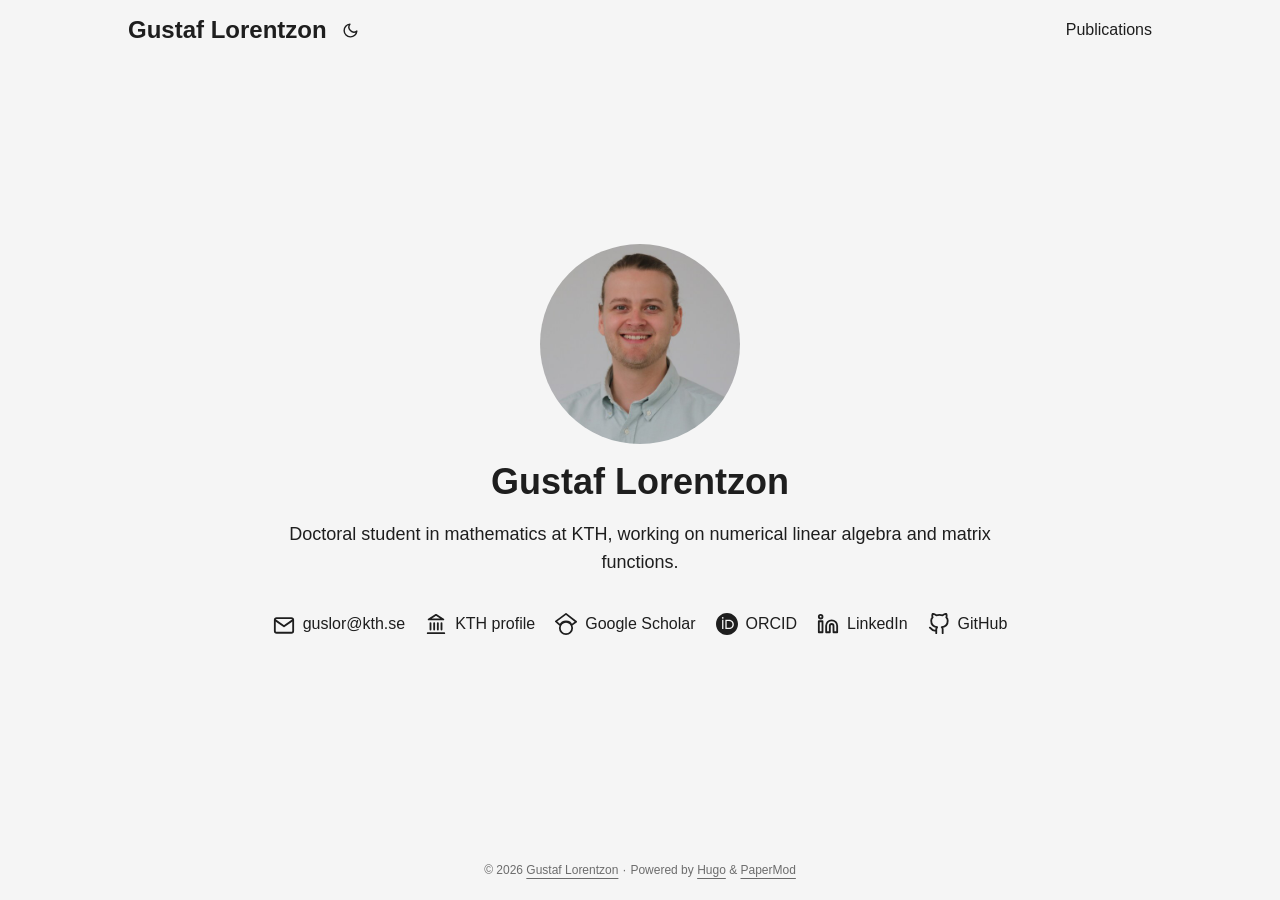
==== index.html @ c1970cb2 "Publish site" ====
<!doctype html><html lang=en dir=auto data-theme=auto><head><meta name=generator content="Hugo 0.166.0"><meta charset=utf-8><meta http-equiv=X-UA-Compatible content="IE=edge"><meta name=viewport content="width=device-width,initial-scale=1,shrink-to-fit=no"><meta name=robots content="index, follow"><title>Gustaf Lorentzon</title><meta name=description content="Doctoral student in mathematics at KTH. Numerical linear algebra and matrix functions."><meta name=author content="Gustaf Lorentzon"><link rel=canonical href=https://gustaflorentzon.github.io/><link crossorigin=anonymous href=/assets/css/stylesheet.482d0a614729d3d4b3bf9a93ec86d5b2efad1c3fe921335ef7e0fa93b4e0d0ed.css integrity="sha256-SC0KYUcp09Szv5qT7IbVsu+tHD/pITNe9+D6k7Tg0O0=" rel="preload stylesheet" as=style><link rel=icon href=https://gustaflorentzon.github.io/favicon.ico><link rel=icon type=image/png sizes=16x16 href=https://gustaflorentzon.github.io/favicon-16x16.png><link rel=icon type=image/png sizes=32x32 href=https://gustaflorentzon.github.io/favicon-32x32.png><link rel=apple-touch-icon href=https://gustaflorentzon.github.io/apple-touch-icon.png><link rel=mask-icon href=https://gustaflorentzon.github.io/safari-pinned-tab.svg><meta name=theme-color content="#2e2e33"><meta name=msapplication-TileColor content="#2e2e33"><link rel=alternate hreflang=en href=https://gustaflorentzon.github.io/><noscript><style>#theme-toggle,.top-link{display:none}</style><style>@media(prefers-color-scheme:dark){:root{--theme:rgb(29, 30, 32);--entry:rgb(46, 46, 51);--primary:rgb(218, 218, 219);--secondary:rgb(155, 156, 157);--tertiary:rgb(65, 66, 68);--content:rgb(196, 196, 197);--code-block-bg:rgb(46, 46, 51);--code-bg:rgb(55, 56, 62);--border:rgb(51, 51, 51);color-scheme:dark}.list{background:var(--theme)}.toc{background:var(--entry)}}</style></noscript><script>localStorage.getItem("pref-theme")==="dark"?document.querySelector("html").dataset.theme="dark":localStorage.getItem("pref-theme")==="light"?document.querySelector("html").dataset.theme="light":window.matchMedia("(prefers-color-scheme: dark)").matches?document.querySelector("html").dataset.theme="dark":document.querySelector("html").dataset.theme="light"</script><meta property="og:url" content="https://gustaflorentzon.github.io/"><meta property="og:site_name" content="Gustaf Lorentzon"><meta property="og:title" content="Home"><meta property="og:description" content="I’m a doctoral student in mathematics at KTH, working on numerical linear algebra and matrix functions."><meta property="og:locale" content="en_GB"><meta property="og:type" content="website"><meta property="og:image" content="https://gustaflorentzon.github.io/images/profile.jpg"><meta name=twitter:card content="summary_large_image"><meta name=twitter:image content="https://gustaflorentzon.github.io/images/profile.jpg"><meta name=twitter:title content="Home"><meta name=twitter:description content="I’m a doctoral student in mathematics at KTH, working on numerical linear algebra and matrix functions."><script type=application/ld+json>{"@context":"https://schema.org","@type":"Organization","name":"Gustaf Lorentzon","url":"https://gustaflorentzon.github.io/","description":"Doctoral student in mathematics at KTH. Numerical linear algebra and matrix functions.","logo":"https://gustaflorentzon.github.io/favicon.ico","sameAs":["mailto:guslor@kth.se","https://www.kth.se/profile/guslor","https://scholar.google.com/citations?user=agv7dn8AAAAJ","https://orcid.org/0009-0004-8792-5758","https://www.linkedin.com/in/gustaf-lorentzon/","https://github.com/GustafLorentzon"]}</script></head><body class=list id=top><header class=header><nav class=header-nav><div class=logo><a href=https://gustaflorentzon.github.io/ accesskey=h title="Gustaf Lorentzon (Alt + H)">Gustaf Lorentzon</a><div class=logo-switches><button id=theme-toggle class=theme-toggle accesskey=t title="(Alt + T)" aria-label="Toggle theme">
<svg class="moon" width="17" height="17" viewBox="0 0 24 24" fill="none" stroke="currentColor" stroke-width="2" stroke-linecap="round" stroke-linejoin="round"><path d="M21 12.79A9 9 0 1111.21 3 7 7 0 0021 12.79z"/></svg>
<svg class="sun" width="17" height="17" viewBox="0 0 24 24" fill="none" stroke="currentColor" stroke-width="2" stroke-linecap="round" stroke-linejoin="round"><circle cx="12" cy="12" r="5"/><line x1="12" y1="1" x2="12" y2="3"/><line x1="12" y1="21" x2="12" y2="23"/><line x1="4.22" y1="4.22" x2="5.64" y2="5.64"/><line x1="18.36" y1="18.36" x2="19.78" y2="19.78"/><line x1="1" y1="12" x2="3" y2="12"/><line x1="21" y1="12" x2="23" y2="12"/><line x1="4.22" y1="19.78" x2="5.64" y2="18.36"/><line x1="18.36" y1="5.64" x2="19.78" y2="4.22"/></svg></button></div></div><ul id=menu class=menu><li><a href=https://gustaflorentzon.github.io/publications/ title=Publications><span>Publications</span></a></li></ul></nav></header><main class=main><div class=profile><div class=profile_inner><img draggable=false src=https://gustaflorentzon.github.io/images/profile.jpg alt="Photo of Gustaf Lorentzon" title="Photo of Gustaf Lorentzon" height=200 width=200><h1>Gustaf Lorentzon</h1><span>Doctoral student in mathematics at KTH, working on numerical linear algebra and matrix functions.</span><div class=social-icons><a href=mailto:guslor@kth.se target=_blank rel="noopener noreferrer me"><svg viewBox="0 0 24 21" fill="none" stroke="currentColor" stroke-width="2" stroke-linecap="round" stroke-linejoin="round"><path d="M4 4h16c1.1.0 2 .9 2 2v12c0 1.1-.9 2-2 2H4c-1.1.0-2-.9-2-2V6c0-1.1.9-2 2-2z"/><polyline points="22,6 12,13 2,6"/></svg>
<span class=social-label>guslor@kth.se</span>
</a><a href=https://www.kth.se/profile/guslor target=_blank rel="noopener noreferrer me"><svg viewBox="0 0 24 24" fill="none" stroke="currentColor" stroke-width="2" stroke-linecap="round" stroke-linejoin="round"><line x1="3" x2="21" y1="22" y2="22"/><line x1="6" x2="6" y1="18" y2="11"/><line x1="10" x2="10" y1="18" y2="11"/><line x1="14" x2="14" y1="18" y2="11"/><line x1="18" x2="18" y1="18" y2="11"/><polygon points="12 2 20 7 4 7"/></svg>
<span class=social-label>KTH profile</span>
</a><a href="https://scholar.google.com/citations?user=agv7dn8AAAAJ" target=_blank rel="noopener noreferrer me"><svg viewBox="0 0 24 25" fill="none" stroke="currentColor" stroke-width="2" stroke-linecap="round" stroke-linejoin="round"><path d="M5.242 13.769.5 9.5 12 1l11.5 9-5.242 3.769C17.548 11.249 14.978 9.5 12 9.5c-2.977.0-5.548 1.748-6.758 4.269zM12 10a7 7 0 100 14 7 7 0 000-14z"/></svg>
<span class=social-label>Google Scholar</span>
</a><a href=https://orcid.org/0009-0004-8792-5758 target=_blank rel="noopener noreferrer me"><svg viewBox="0 0 256 256" fill="none"><path fill-rule="evenodd" clip-rule="evenodd" d="M128 256c70.7.0 128-57.3 128-128C256 57.3 198.7.0 128 0 57.3.0.0 57.3.0 128S57.3 256 128 256zM70.9 186.2H86.3V127.5 79.0999H70.9V186.2zm38-107.1001h41.6c39.6.0 57 28.3001 57 53.6001.0 27.5-21.5 53.6-56.8 53.6H108.9V79.0999zM124.3 172.4h24.5c34.9.0 42.9-26.5 42.9-39.7C191.7 111.2 178 93 148 93H124.3v79.4zM78.6 66.8999c5.60000000000001.0 10.1-4.6 10.1-10.1S84.2 46.7 78.6 46.7C73 46.7 68.5 51.2 68.5 56.7999c0 5.5 4.5 10.1 10.1 10.1z" fill="currentColor"/></svg>
<span class=social-label>ORCID</span>
</a><a href=https://www.linkedin.com/in/gustaf-lorentzon/ target=_blank rel="noopener noreferrer me"><svg viewBox="0 0 24 24" fill="none" stroke="currentColor" stroke-width="2" stroke-linecap="round" stroke-linejoin="round"><path d="M16 8a6 6 0 016 6v7h-4v-7a2 2 0 00-2-2 2 2 0 00-2 2v7h-4v-7a6 6 0 016-6z"/><rect x="2" y="9" width="4" height="12"/><circle cx="4" cy="4" r="2"/></svg>
<span class=social-label>LinkedIn</span>
</a><a href=https://github.com/GustafLorentzon target=_blank rel="noopener noreferrer me"><svg viewBox="0 0 24 24" fill="none" stroke="currentColor" stroke-width="2" stroke-linecap="round" stroke-linejoin="round"><path d="M9 19c-5 1.5-5-2.5-7-3m14 6v-3.87a3.37 3.37.0 00-.94-2.61c3.14-.35 6.44-1.54 6.44-7A5.44 5.44.0 0020 4.77 5.07 5.07.0 0019.91 1S18.73.65 16 2.48a13.38 13.38.0 00-7 0C6.27.65 5.09 1 5.09 1A5.07 5.07.0 005 4.77 5.44 5.44.0 003.5 8.55c0 5.42 3.3 6.61 6.44 7A3.37 3.37.0 009 18.13V22"/></svg>
<span class=social-label>GitHub</span></a></div></div></div></main><footer class=footer><span>&copy; 2026 <a href=https://gustaflorentzon.github.io/>Gustaf Lorentzon</a></span> ·
<span>Powered by
<a href="https://gohugo.io/?utm_source=papermod" rel=noopener target=_blank>Hugo</a> &
<a href=https://github.com/adityatelange/hugo-PaperMod/ rel=noopener target=_blank>PaperMod</a></span></footer><a href=#top id=top-link class="top-link hidden" aria-label="go to top" title="Go to Top (Alt + G)" accesskey=g><svg viewBox="0 0 24 24" fill="none" stroke="currentColor" stroke-width="2" stroke-linecap="round" stroke-linejoin="round" class="feather feather-chevrons-up"><polyline points="17 11 12 6 7 11"/><polyline points="17 18 12 13 7 18"/></svg>
</a><script>let menu=document.getElementById("menu");if(menu){const e=localStorage.getItem("menu-scroll-position");e&&(menu.scrollLeft=parseInt(e,10)),menu.onscroll=function(){localStorage.setItem("menu-scroll-position",menu.scrollLeft)}}document.querySelectorAll('a[href^="#"]').forEach(e=>{e.addEventListener("click",function(e){e.preventDefault();var t=this.getAttribute("href").substr(1);window.matchMedia("(prefers-reduced-motion: reduce)").matches?document.querySelector(`[id='${decodeURIComponent(t)}']`).scrollIntoView():document.querySelector(`[id='${decodeURIComponent(t)}']`).scrollIntoView({behavior:"smooth"}),t==="top"?history.replaceState(null,null," "):history.pushState(null,null,`#${t}`)})})</script><script>var toplink=document.getElementById("top-link");window.onscroll=function(){const e=window.innerHeight;document.body.scrollTop>e||document.documentElement.scrollTop>e?toplink.classList.remove("hidden"):toplink.classList.add("hidden")}</script><script>document.getElementById("theme-toggle").addEventListener("click",()=>{const e=document.querySelector("html");e.dataset.theme==="dark"?(e.dataset.theme="light",localStorage.setItem("pref-theme","light")):(e.dataset.theme="dark",localStorage.setItem("pref-theme","dark"))})</script></body></html>
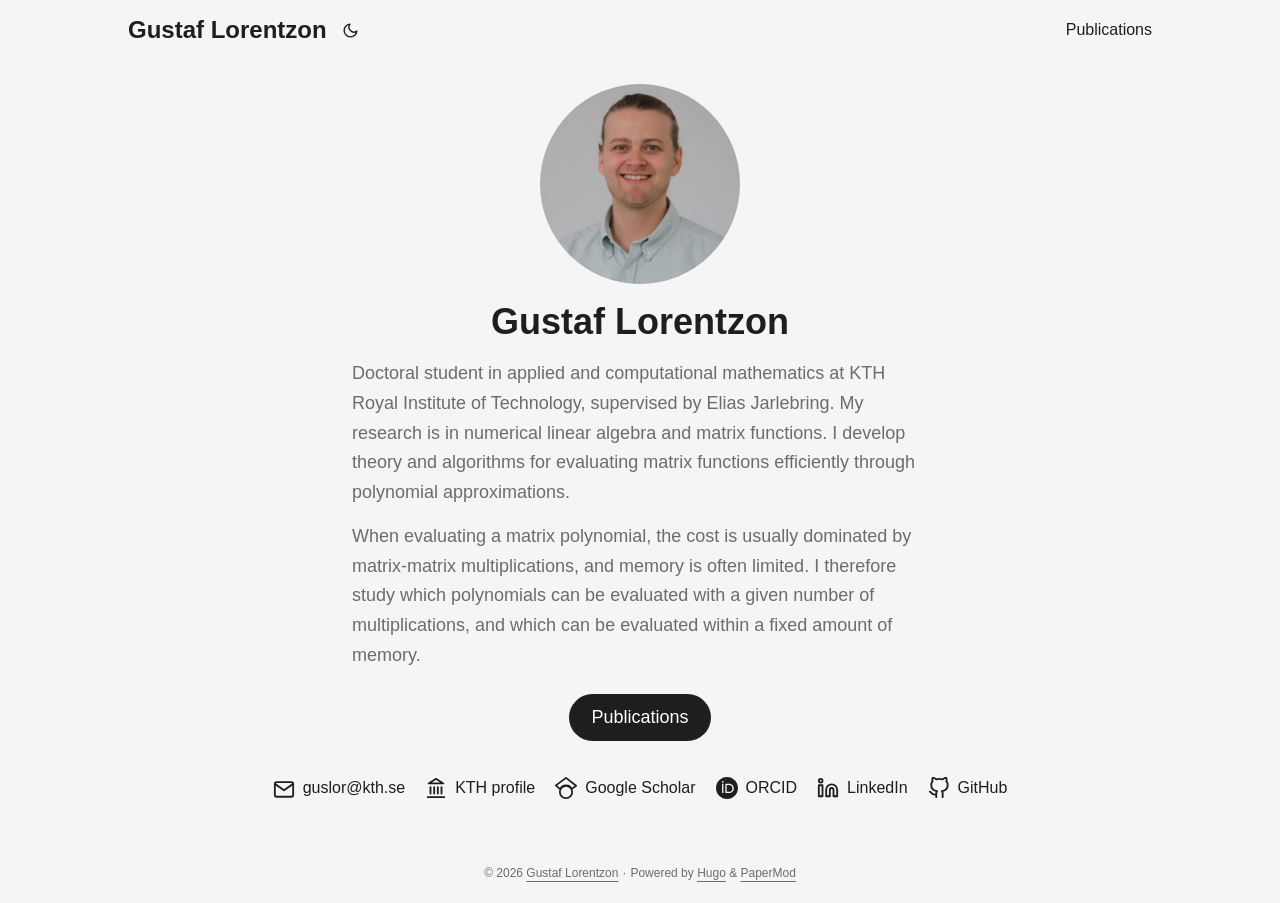
==== commit 4bab590d: "Publish site" ====
--- a/index.html
+++ b/index.html
@@ -1,6 +1,7 @@
-<!doctype html><html lang=en dir=auto data-theme=auto><head><meta name=generator content="Hugo 0.166.0"><meta charset=utf-8><meta http-equiv=X-UA-Compatible content="IE=edge"><meta name=viewport content="width=device-width,initial-scale=1,shrink-to-fit=no"><meta name=robots content="index, follow"><title>Gustaf Lorentzon</title><meta name=description content="Doctoral student in mathematics at KTH. Numerical linear algebra and matrix functions."><meta name=author content="Gustaf Lorentzon"><link rel=canonical href=https://gustaflorentzon.github.io/><link crossorigin=anonymous href=/assets/css/stylesheet.482d0a614729d3d4b3bf9a93ec86d5b2efad1c3fe921335ef7e0fa93b4e0d0ed.css integrity="sha256-SC0KYUcp09Szv5qT7IbVsu+tHD/pITNe9+D6k7Tg0O0=" rel="preload stylesheet" as=style><link rel=icon href=https://gustaflorentzon.github.io/favicon.ico><link rel=icon type=image/png sizes=16x16 href=https://gustaflorentzon.github.io/favicon-16x16.png><link rel=icon type=image/png sizes=32x32 href=https://gustaflorentzon.github.io/favicon-32x32.png><link rel=apple-touch-icon href=https://gustaflorentzon.github.io/apple-touch-icon.png><link rel=mask-icon href=https://gustaflorentzon.github.io/safari-pinned-tab.svg><meta name=theme-color content="#2e2e33"><meta name=msapplication-TileColor content="#2e2e33"><link rel=alternate hreflang=en href=https://gustaflorentzon.github.io/><noscript><style>#theme-toggle,.top-link{display:none}</style><style>@media(prefers-color-scheme:dark){:root{--theme:rgb(29, 30, 32);--entry:rgb(46, 46, 51);--primary:rgb(218, 218, 219);--secondary:rgb(155, 156, 157);--tertiary:rgb(65, 66, 68);--content:rgb(196, 196, 197);--code-block-bg:rgb(46, 46, 51);--code-bg:rgb(55, 56, 62);--border:rgb(51, 51, 51);color-scheme:dark}.list{background:var(--theme)}.toc{background:var(--entry)}}</style></noscript><script>localStorage.getItem("pref-theme")==="dark"?document.querySelector("html").dataset.theme="dark":localStorage.getItem("pref-theme")==="light"?document.querySelector("html").dataset.theme="light":window.matchMedia("(prefers-color-scheme: dark)").matches?document.querySelector("html").dataset.theme="dark":document.querySelector("html").dataset.theme="light"</script><meta property="og:url" content="https://gustaflorentzon.github.io/"><meta property="og:site_name" content="Gustaf Lorentzon"><meta property="og:title" content="Home"><meta property="og:description" content="I’m a doctoral student in mathematics at KTH, working on numerical linear algebra and matrix functions."><meta property="og:locale" content="en_GB"><meta property="og:type" content="website"><meta property="og:image" content="https://gustaflorentzon.github.io/images/profile.jpg"><meta name=twitter:card content="summary_large_image"><meta name=twitter:image content="https://gustaflorentzon.github.io/images/profile.jpg"><meta name=twitter:title content="Home"><meta name=twitter:description content="I’m a doctoral student in mathematics at KTH, working on numerical linear algebra and matrix functions."><script type=application/ld+json>{"@context":"https://schema.org","@type":"Organization","name":"Gustaf Lorentzon","url":"https://gustaflorentzon.github.io/","description":"Doctoral student in mathematics at KTH. Numerical linear algebra and matrix functions.","logo":"https://gustaflorentzon.github.io/favicon.ico","sameAs":["mailto:guslor@kth.se","https://www.kth.se/profile/guslor","https://scholar.google.com/citations?user=agv7dn8AAAAJ","https://orcid.org/0009-0004-8792-5758","https://www.linkedin.com/in/gustaf-lorentzon/","https://github.com/GustafLorentzon"]}</script></head><body class=list id=top><header class=header><nav class=header-nav><div class=logo><a href=https://gustaflorentzon.github.io/ accesskey=h title="Gustaf Lorentzon (Alt + H)">Gustaf Lorentzon</a><div class=logo-switches><button id=theme-toggle class=theme-toggle accesskey=t title="(Alt + T)" aria-label="Toggle theme">
+<!doctype html><html lang=en dir=auto data-theme=auto><head><meta name=generator content="Hugo 0.166.0"><meta charset=utf-8><meta http-equiv=X-UA-Compatible content="IE=edge"><meta name=viewport content="width=device-width,initial-scale=1,shrink-to-fit=no"><meta name=robots content="index, follow"><title>Gustaf Lorentzon</title><meta name=description content="Doctoral student in mathematics at KTH. Numerical linear algebra and matrix functions."><meta name=author content="Gustaf Lorentzon"><link rel=canonical href=https://gustaflorentzon.github.io/><link crossorigin=anonymous href=/assets/css/stylesheet.fcf6c0ba80f354566f60a1aad0c062a2056c426e3c8fce9be703f6cb0f7d8a57.css integrity="sha256-/PbAuoDzVFZvYKGq0MBiogVsQm48j86b5wP2yw99ilc=" rel="preload stylesheet" as=style><link rel=icon href=https://gustaflorentzon.github.io/favicon.ico><link rel=icon type=image/png sizes=16x16 href=https://gustaflorentzon.github.io/favicon-16x16.png><link rel=icon type=image/png sizes=32x32 href=https://gustaflorentzon.github.io/favicon-32x32.png><link rel=apple-touch-icon href=https://gustaflorentzon.github.io/apple-touch-icon.png><link rel=mask-icon href=https://gustaflorentzon.github.io/safari-pinned-tab.svg><meta name=theme-color content="#2e2e33"><meta name=msapplication-TileColor content="#2e2e33"><link rel=alternate hreflang=en href=https://gustaflorentzon.github.io/><noscript><style>#theme-toggle,.top-link{display:none}</style><style>@media(prefers-color-scheme:dark){:root{--theme:rgb(29, 30, 32);--entry:rgb(46, 46, 51);--primary:rgb(218, 218, 219);--secondary:rgb(155, 156, 157);--tertiary:rgb(65, 66, 68);--content:rgb(196, 196, 197);--code-block-bg:rgb(46, 46, 51);--code-bg:rgb(55, 56, 62);--border:rgb(51, 51, 51);color-scheme:dark}.list{background:var(--theme)}.toc{background:var(--entry)}}</style></noscript><script>localStorage.getItem("pref-theme")==="dark"?document.querySelector("html").dataset.theme="dark":localStorage.getItem("pref-theme")==="light"?document.querySelector("html").dataset.theme="light":window.matchMedia("(prefers-color-scheme: dark)").matches?document.querySelector("html").dataset.theme="dark":document.querySelector("html").dataset.theme="light"</script><meta property="og:url" content="https://gustaflorentzon.github.io/"><meta property="og:site_name" content="Gustaf Lorentzon"><meta property="og:title" content="Home"><meta property="og:description" content="I’m a doctoral student in mathematics at KTH, working on numerical linear algebra and matrix functions."><meta property="og:locale" content="en_GB"><meta property="og:type" content="website"><meta property="og:image" content="https://gustaflorentzon.github.io/images/profile.jpg"><meta name=twitter:card content="summary_large_image"><meta name=twitter:image content="https://gustaflorentzon.github.io/images/profile.jpg"><meta name=twitter:title content="Home"><meta name=twitter:description content="I’m a doctoral student in mathematics at KTH, working on numerical linear algebra and matrix functions."><script type=application/ld+json>{"@context":"https://schema.org","@type":"Organization","name":"Gustaf Lorentzon","url":"https://gustaflorentzon.github.io/","description":"Doctoral student in mathematics at KTH. Numerical linear algebra and matrix functions.","logo":"https://gustaflorentzon.github.io/favicon.ico","sameAs":["mailto:guslor@kth.se","https://www.kth.se/profile/guslor","https://scholar.google.com/citations?user=agv7dn8AAAAJ","https://orcid.org/0009-0004-8792-5758","https://www.linkedin.com/in/gustaf-lorentzon/","https://github.com/GustafLorentzon"]}</script></head><body class=list id=top><header class=header><nav class=header-nav><div class=logo><a href=https://gustaflorentzon.github.io/ accesskey=h title="Gustaf Lorentzon (Alt + H)">Gustaf Lorentzon</a><div class=logo-switches><button id=theme-toggle class=theme-toggle accesskey=t title="(Alt + T)" aria-label="Toggle theme">
 <svg class="moon" width="17" height="17" viewBox="0 0 24 24" fill="none" stroke="currentColor" stroke-width="2" stroke-linecap="round" stroke-linejoin="round"><path d="M21 12.79A9 9 0 1111.21 3 7 7 0 0021 12.79z"/></svg>
-<svg class="sun" width="17" height="17" viewBox="0 0 24 24" fill="none" stroke="currentColor" stroke-width="2" stroke-linecap="round" stroke-linejoin="round"><circle cx="12" cy="12" r="5"/><line x1="12" y1="1" x2="12" y2="3"/><line x1="12" y1="21" x2="12" y2="23"/><line x1="4.22" y1="4.22" x2="5.64" y2="5.64"/><line x1="18.36" y1="18.36" x2="19.78" y2="19.78"/><line x1="1" y1="12" x2="3" y2="12"/><line x1="21" y1="12" x2="23" y2="12"/><line x1="4.22" y1="19.78" x2="5.64" y2="18.36"/><line x1="18.36" y1="5.64" x2="19.78" y2="4.22"/></svg></button></div></div><ul id=menu class=menu><li><a href=https://gustaflorentzon.github.io/publications/ title=Publications><span>Publications</span></a></li></ul></nav></header><main class=main><div class=profile><div class=profile_inner><img draggable=false src=https://gustaflorentzon.github.io/images/profile.jpg alt="Photo of Gustaf Lorentzon" title="Photo of Gustaf Lorentzon" height=200 width=200><h1>Gustaf Lorentzon</h1><span>Doctoral student in mathematics at KTH, working on numerical linear algebra and matrix functions.</span><div class=social-icons><a href=mailto:guslor@kth.se target=_blank rel="noopener noreferrer me"><svg viewBox="0 0 24 21" fill="none" stroke="currentColor" stroke-width="2" stroke-linecap="round" stroke-linejoin="round"><path d="M4 4h16c1.1.0 2 .9 2 2v12c0 1.1-.9 2-2 2H4c-1.1.0-2-.9-2-2V6c0-1.1.9-2 2-2z"/><polyline points="22,6 12,13 2,6"/></svg>
+<svg class="sun" width="17" height="17" viewBox="0 0 24 24" fill="none" stroke="currentColor" stroke-width="2" stroke-linecap="round" stroke-linejoin="round"><circle cx="12" cy="12" r="5"/><line x1="12" y1="1" x2="12" y2="3"/><line x1="12" y1="21" x2="12" y2="23"/><line x1="4.22" y1="4.22" x2="5.64" y2="5.64"/><line x1="18.36" y1="18.36" x2="19.78" y2="19.78"/><line x1="1" y1="12" x2="3" y2="12"/><line x1="21" y1="12" x2="23" y2="12"/><line x1="4.22" y1="19.78" x2="5.64" y2="18.36"/><line x1="18.36" y1="5.64" x2="19.78" y2="4.22"/></svg></button></div></div><ul id=menu class=menu><li><a href=https://gustaflorentzon.github.io/publications/ title=Publications><span>Publications</span></a></li></ul></nav></header><main class=main><div class=profile><div class=profile_inner><img draggable=false src=https://gustaflorentzon.github.io/images/profile.jpg alt="Photo of Gustaf Lorentzon" title="Photo of Gustaf Lorentzon" height=200 width=200><h1>Gustaf Lorentzon</h1><div class=profile-description><p>Doctoral student in applied and computational mathematics at KTH Royal Institute of Technology, supervised by Elias Jarlebring. My research is in numerical linear algebra and matrix functions. I develop theory and algorithms for evaluating matrix functions efficiently through polynomial approximations.</p><p>When evaluating a matrix polynomial, the cost is usually dominated by matrix-matrix multiplications, and memory is often limited.
+I therefore study which polynomials can be evaluated with a given number of multiplications, and which can be evaluated within a fixed amount of memory.</p></div><div class=buttons><a class=button href=/publications/ rel=noopener title=Publications><span class=button-inner>Publications</span></a></div><div class=social-icons><a href=mailto:guslor@kth.se target=_blank rel="noopener noreferrer me"><svg viewBox="0 0 24 21" fill="none" stroke="currentColor" stroke-width="2" stroke-linecap="round" stroke-linejoin="round"><path d="M4 4h16c1.1.0 2 .9 2 2v12c0 1.1-.9 2-2 2H4c-1.1.0-2-.9-2-2V6c0-1.1.9-2 2-2z"/><polyline points="22,6 12,13 2,6"/></svg>
 <span class=social-label>guslor@kth.se</span>
 </a><a href=https://www.kth.se/profile/guslor target=_blank rel="noopener noreferrer me"><svg viewBox="0 0 24 24" fill="none" stroke="currentColor" stroke-width="2" stroke-linecap="round" stroke-linejoin="round"><line x1="3" x2="21" y1="22" y2="22"/><line x1="6" x2="6" y1="18" y2="11"/><line x1="10" x2="10" y1="18" y2="11"/><line x1="14" x2="14" y1="18" y2="11"/><line x1="18" x2="18" y1="18" y2="11"/><polygon points="12 2 20 7 4 7"/></svg>
 <span class=social-label>KTH profile</span>
